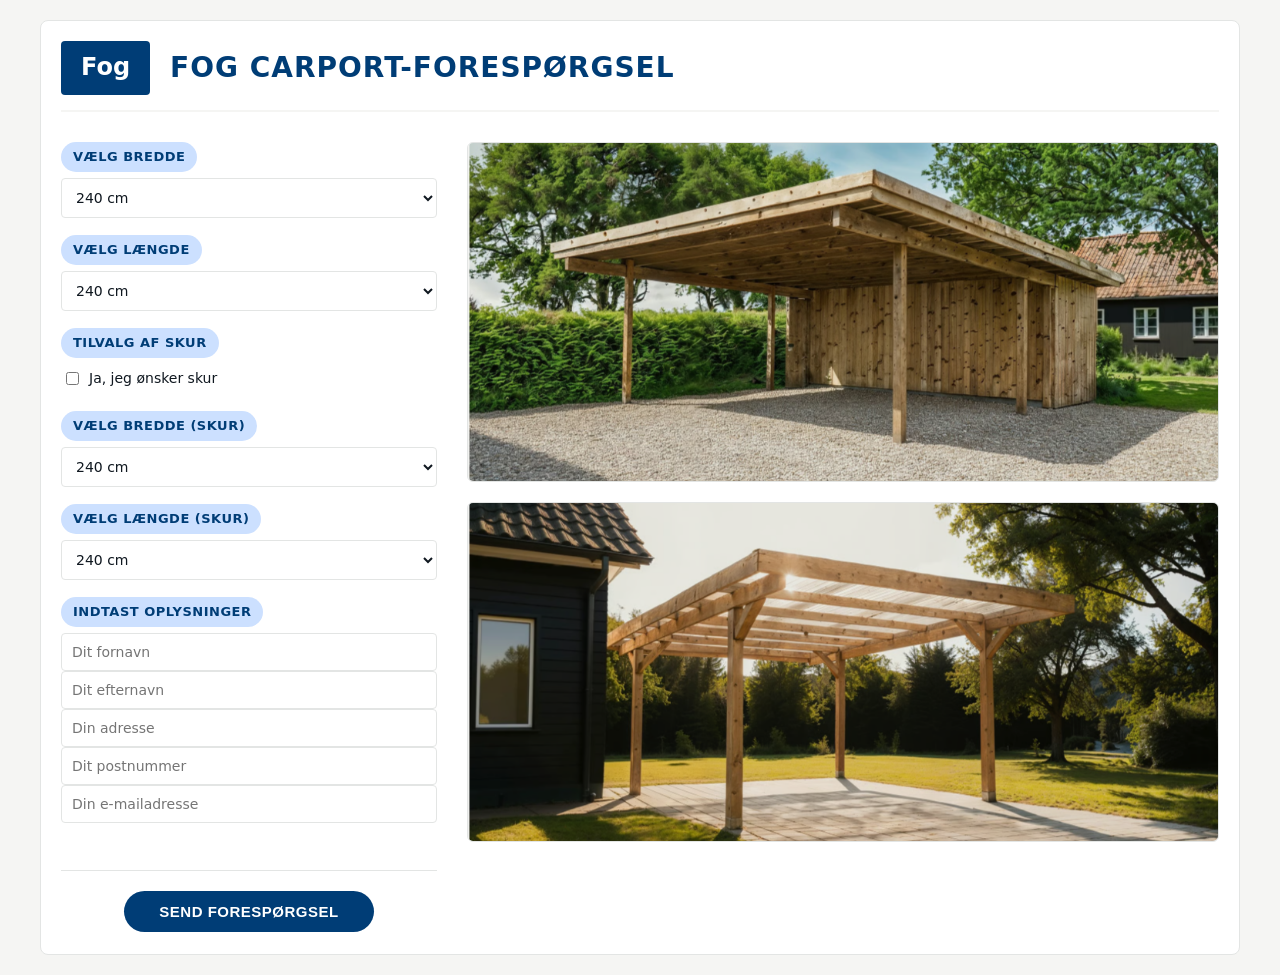
==== src/main/resources/templates/carport.html @ e2cd9b92 "index.html omdøbt til carport.html da index.html skal bruges til login-side" ====
<!DOCTYPE html>
<html lang="da">
<head>
    <meta charset="utf-8">
    <meta name="viewport" content="width=device-width, initial-scale=1.0">
    <title>FOG Carport-forespørgsel</title>
    <link href="../public/css/styles.css" th:href="@{/css/styles.css}" rel="stylesheet"/>
</head>
<body>

<div class="main-container">

    <header class="header-section" th:fragment="fog-header">
        <div class="logo-box">Fog</div>
        <h1 class="main-title">Fog Carport-forespørgsel</h1>
    </header>

    <!-- action: Hvor skal den hen? Method: Hvordan skal den sendes?-->
    <form class="content-layout" action="/submit-inquiry" method="POST">

        <aside class="sidebar-form">

            <div class="form-group">
                <span class="form-label-box">VÆLG BREDDE</span>
                <select class="form-control" name="bredde">
                    <!-- Indsæt i test-øjemed-->
                    <option value="240">240 cm</option>
                    <option value="360">360 cm</option>
                    <option value="">Vælg bredde...</option>

                </select>
            </div>

            <div class="form-group">
                <span class="form-label-box">VÆLG LÆNGDE</span>
                <select class="form-control" name="længde">
                    <!-- Indsæt i test-øjemed-->
                    <option value="240">240 cm</option>
                    <option value="360">360 cm</option>
                    <option value="">Vælg længde...</option>

                </select>
            </div>

            <div class="form-group">
                <span class="form-label-box">TILVALG AF SKUR</span>
                <div class="checkbox-group">
                    <label class="option-inline">
                        <input type="checkbox" name="skur_ja_nej" value="ja"> Ja, jeg ønsker skur
                    </label>
                </div>
            </div>

            <div class="form-group">
                <span class="form-label-box">VÆLG BREDDE (SKUR)</span>
                <select class="form-control" name="skur_bredde">
                    <!-- Indsæt i test-øjemed-->
                    <option value="240">240 cm</option>
                    <option value="360">360 cm</option>
                    <option value="">Vælg bredde...</option>

                </select>
            </div>

            <div class="form-group">
                <span class="form-label-box">VÆLG LÆNGDE (SKUR)</span>
                <select class="form-control" name="skur_længde">
                    <!-- Indsæt i test-øjemed-->
                    <option value="240">240 cm</option>
                    <option value="360">360 cm</option>
                    <option value="">Vælg længde...</option>

                </select>
            </div>

            <div class="form-group">
                <span class="form-label-box">INDTAST OPLYSNINGER</span>
                <input type="text" name="fornavn" class="form-control" placeholder="Dit fornavn" required>
                <input type="text" name="efternavn" class="form-control" placeholder="Dit efternavn" required>
                <input type="text" name="adresse" class="form-control" placeholder="Din adresse" required>
                <input type="text" name="postnummer" class="form-control" placeholder="Dit postnummer" required>
                <input type="email" name="email" class="form-control" placeholder="Din e-mailadresse" required>
            </div>

            <div class="form-group">
                 <span class="button-container">
                <button type="submit" class="btn-submit">Send Forespørgsel</button>
                 </span>
            </div>


        </aside>

        <section class="image-gallery">
            <img th:src="@{/images/carport_med_skur.jpg}" src="../public/images/carport_med_skur.jpg"
                 alt="Carport model 1" class="gallery-image">
            <img th:src="@{/images/carport_uden_skur.jpg}" src="../public/images/carport_uden_skur.jpg"
                 alt="Carport model 2" class="gallery-image">
        </section>

    </form>
</div>

</body>
</html>
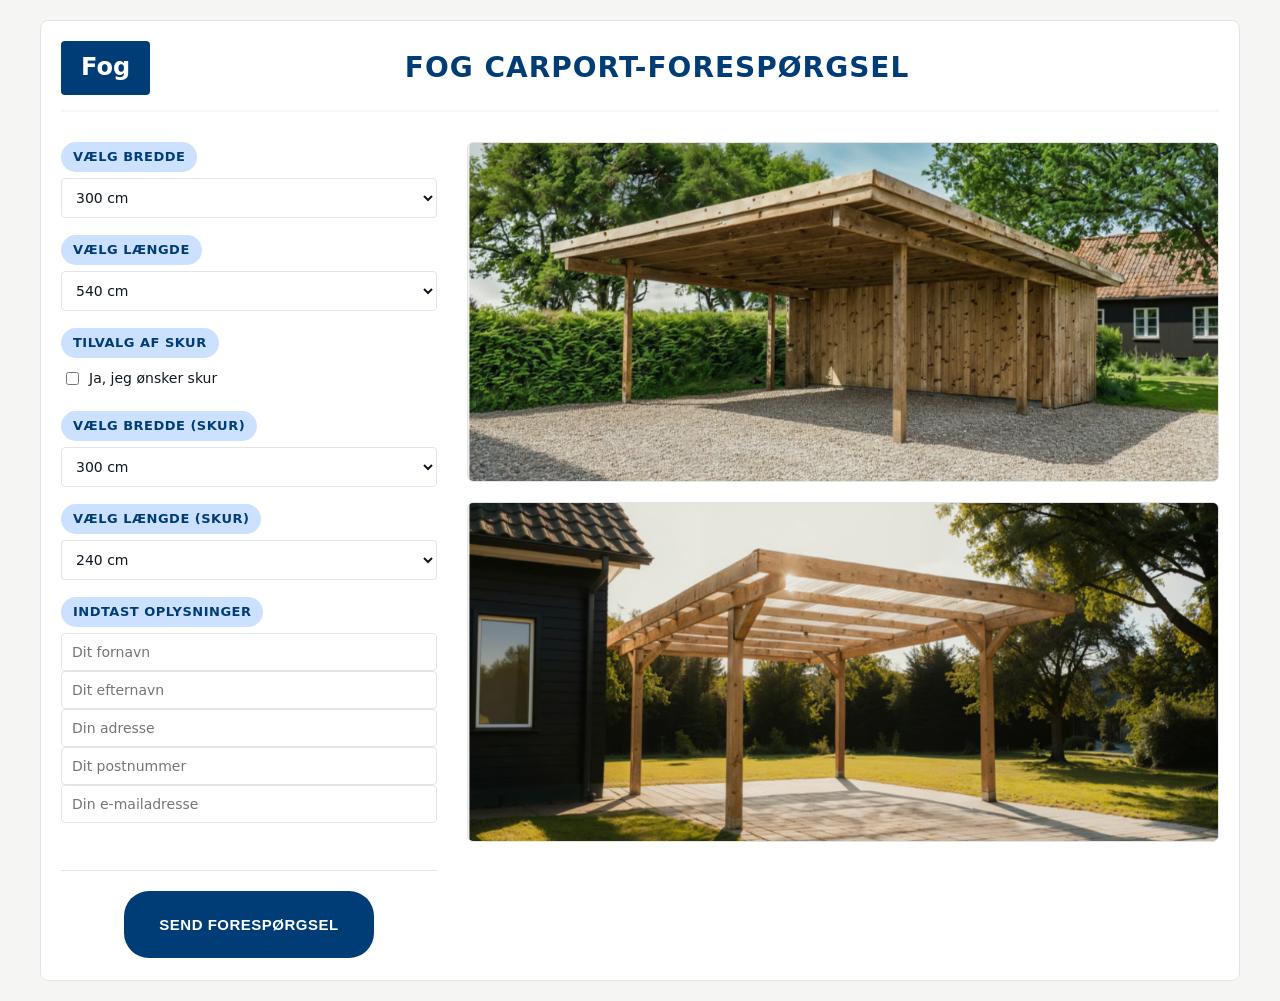
==== commit e876fae4: "ZipcodeMapper lavet, ZipcodeService lavet, html opdateret, og sales-inquiries-details VIRKER" ====
--- a/src/main/resources/templates/carport.html
+++ b/src/main/resources/templates/carport.html
@@ -24,8 +24,8 @@
                 <span class="form-label-box">VÆLG BREDDE</span>
                 <select class="form-control" name="bredde">
                     <!-- Indsæt i test-øjemed-->
-                    <option value="240">240 cm</option>
-                    <option value="360">360 cm</option>
+                    <option value="300">300 cm</option>
+                    <option value="600">600 cm</option>
                     <option value="">Vælg bredde...</option>
 
                 </select>
@@ -34,9 +34,10 @@
             <div class="form-group">
                 <span class="form-label-box">VÆLG LÆNGDE</span>
                 <select class="form-control" name="længde">
-                    <!-- Indsæt i test-øjemed-->
-                    <option value="240">240 cm</option>
-                    <option value="360">360 cm</option>
+
+                    <option value="540">540 cm</option>
+                    <option value="600">600 cm</option>
+                    <option value="720">720 cm</option>
                     <option value="">Vælg længde...</option>
 
                 </select>
@@ -54,9 +55,8 @@
             <div class="form-group">
                 <span class="form-label-box">VÆLG BREDDE (SKUR)</span>
                 <select class="form-control" name="skur_bredde">
-                    <!-- Indsæt i test-øjemed-->
-                    <option value="240">240 cm</option>
-                    <option value="360">360 cm</option>
+                    <option value="300">300 cm</option>
+                    <option value="600">600 cm</option>
                     <option value="">Vælg bredde...</option>
 
                 </select>
